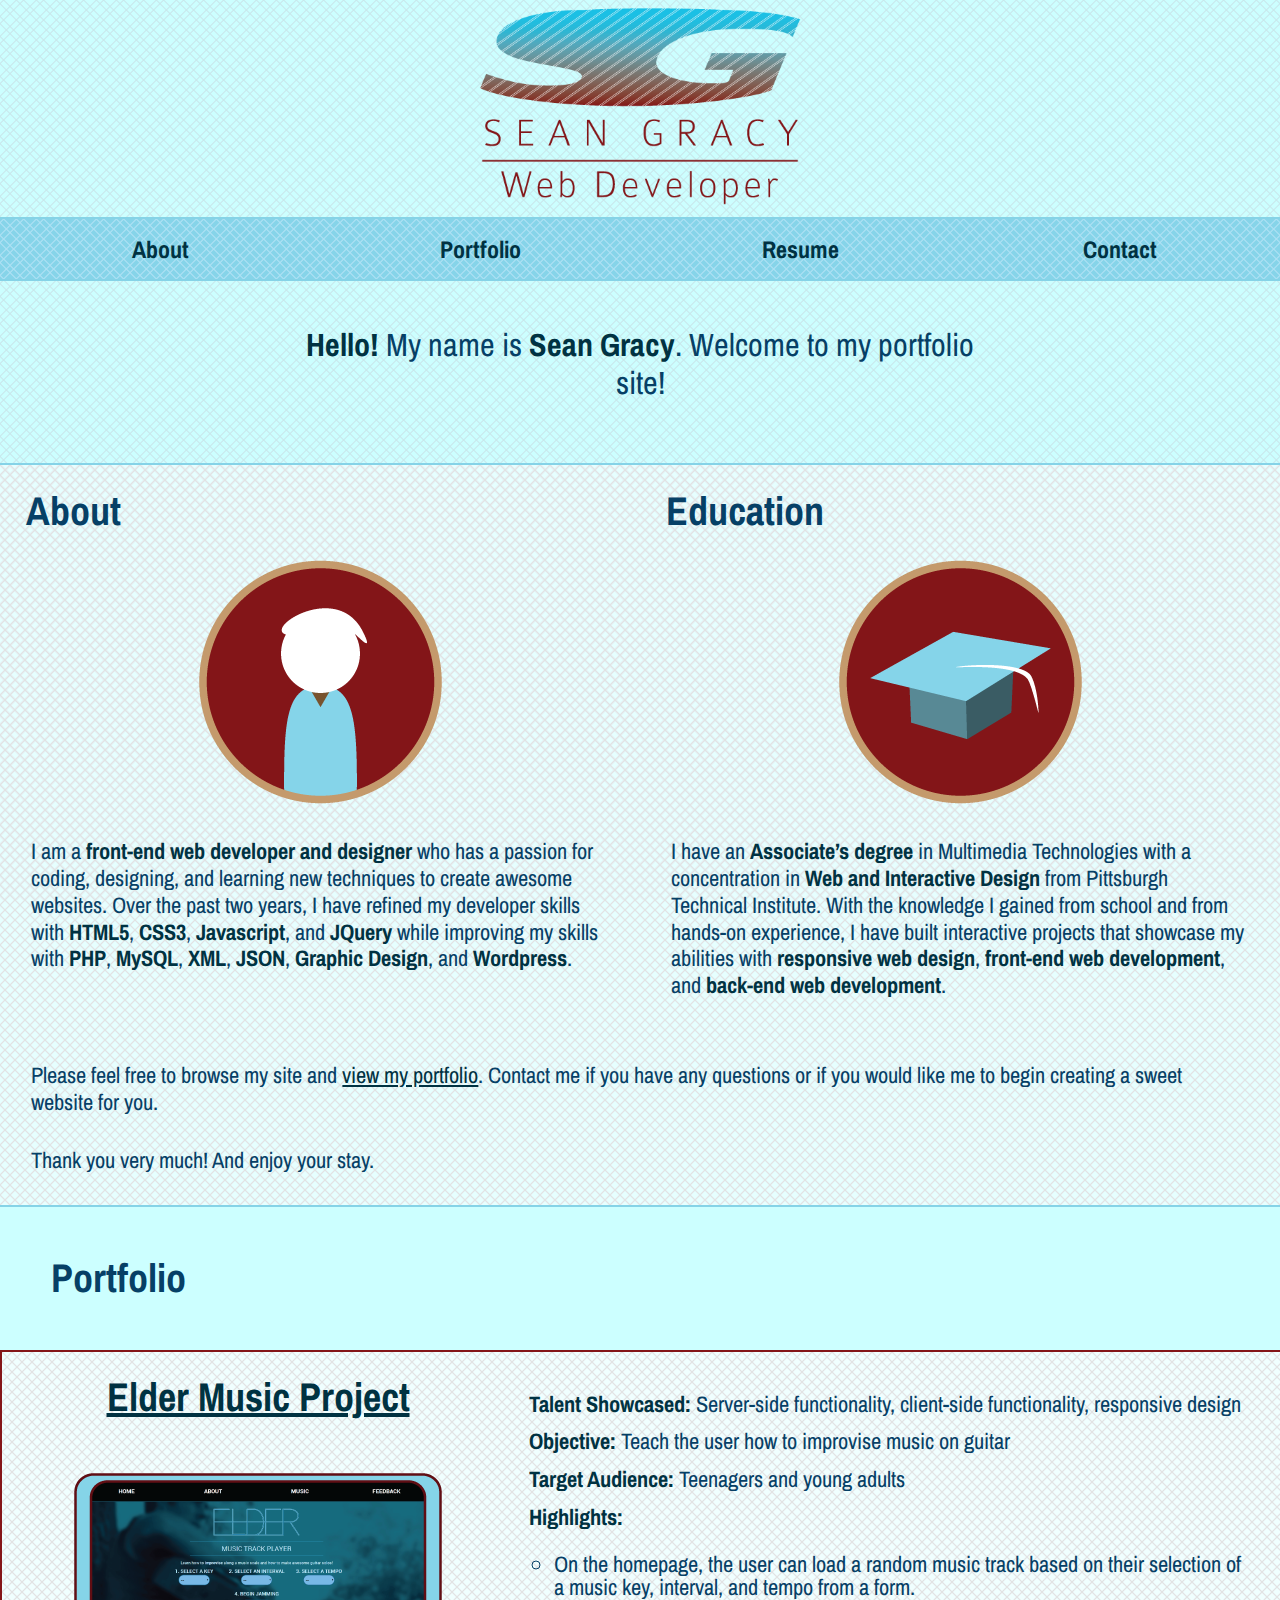
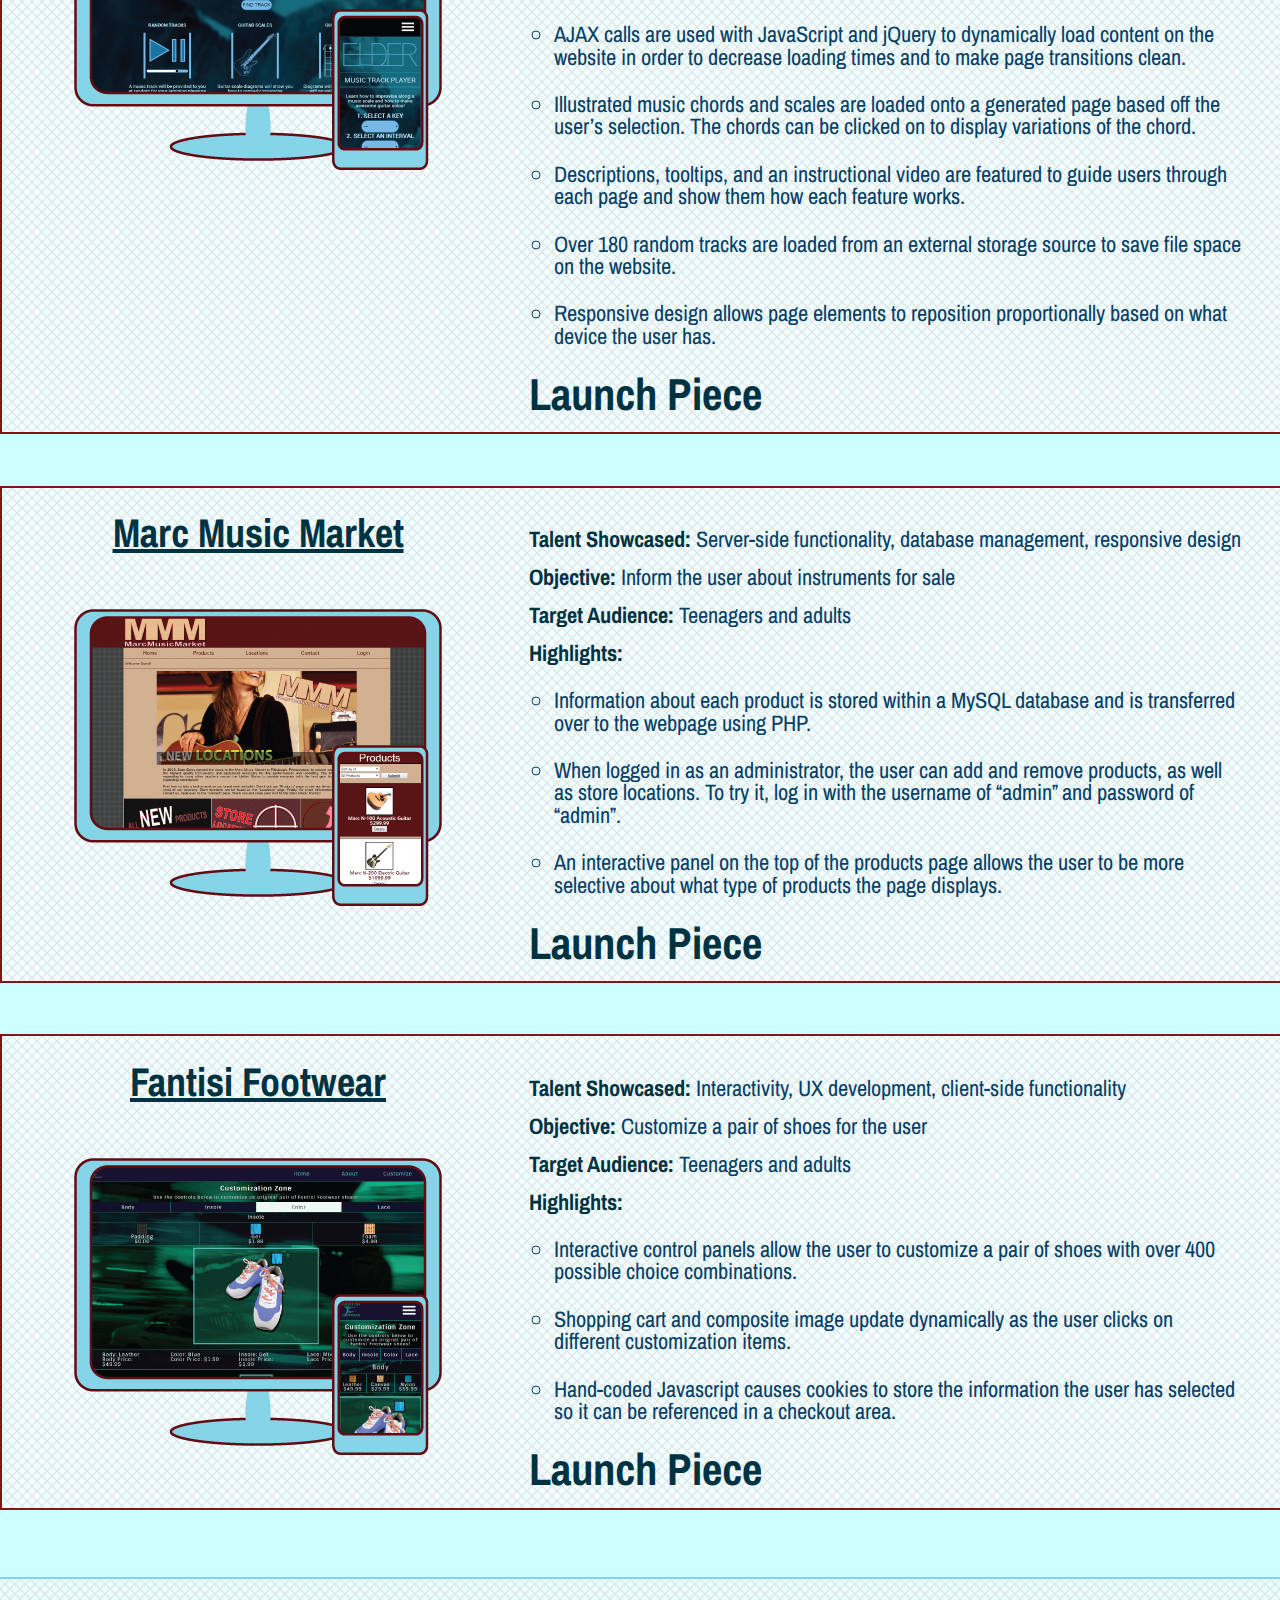
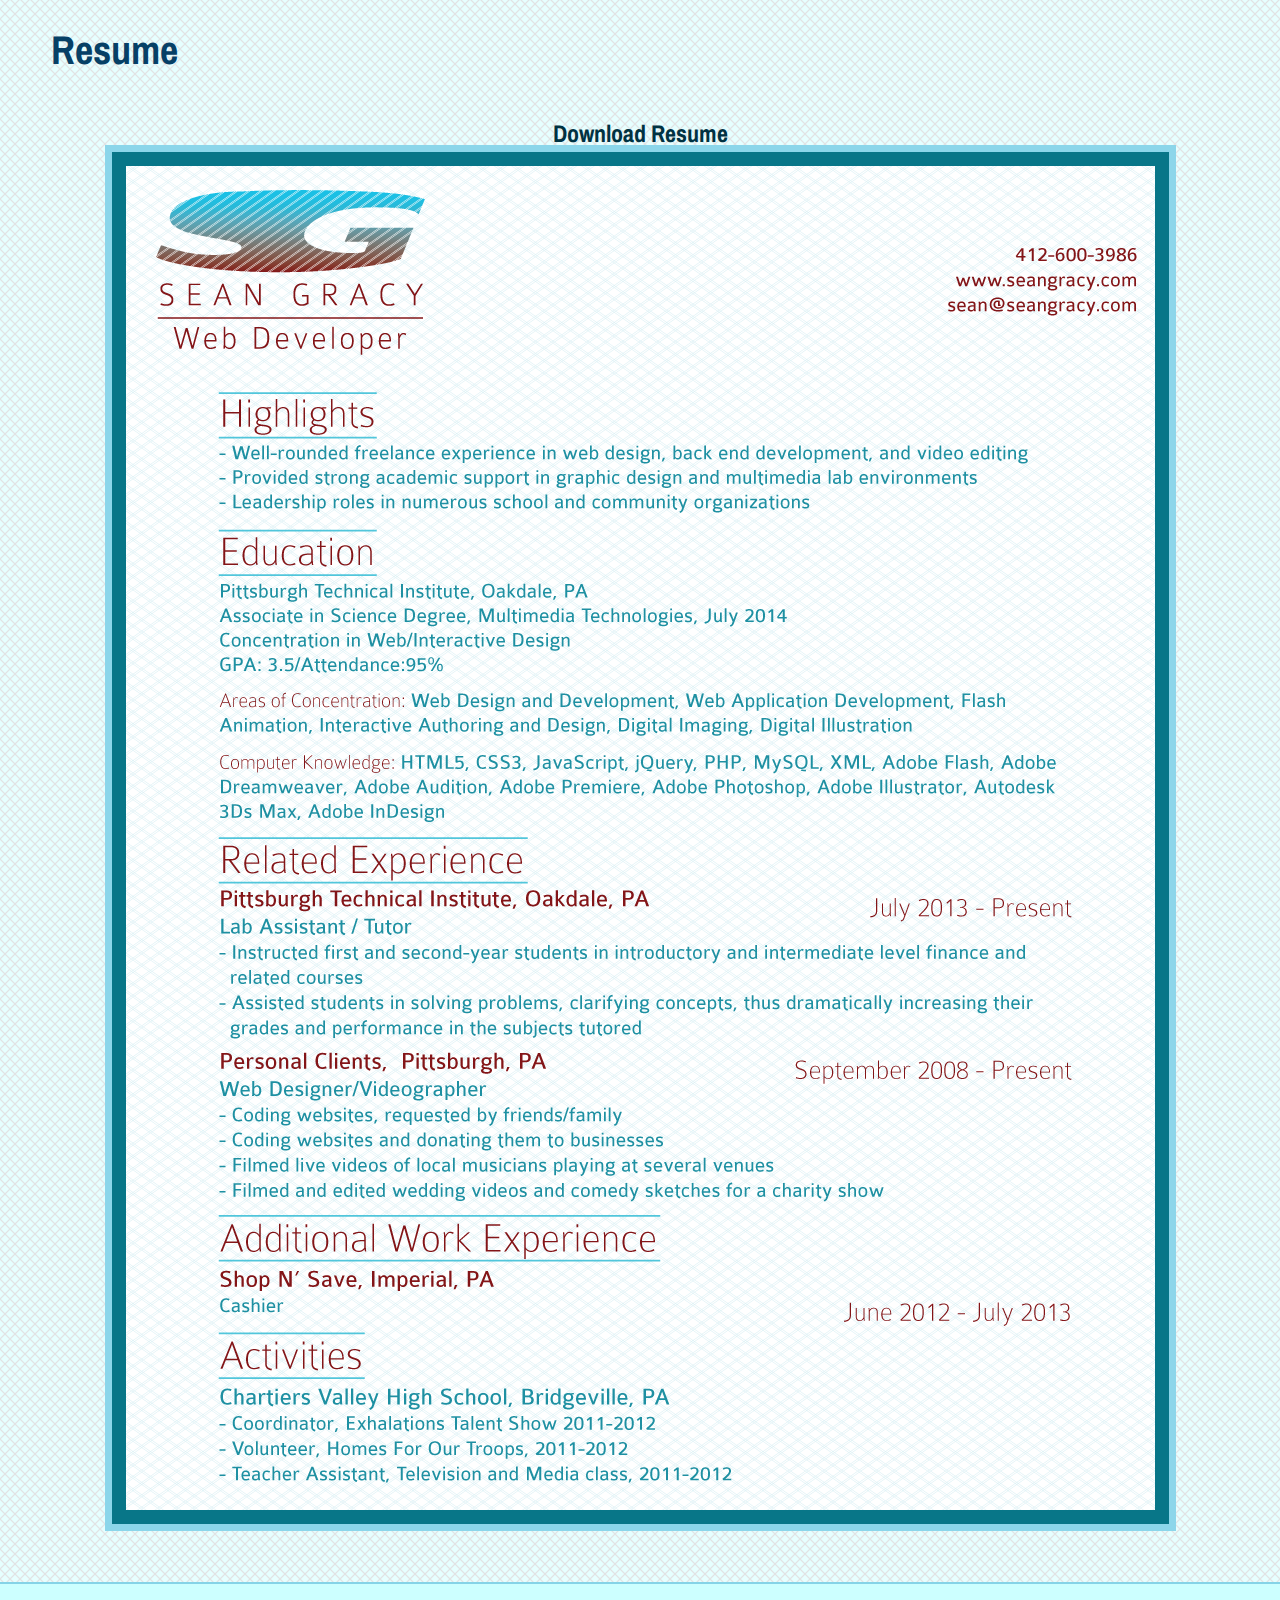
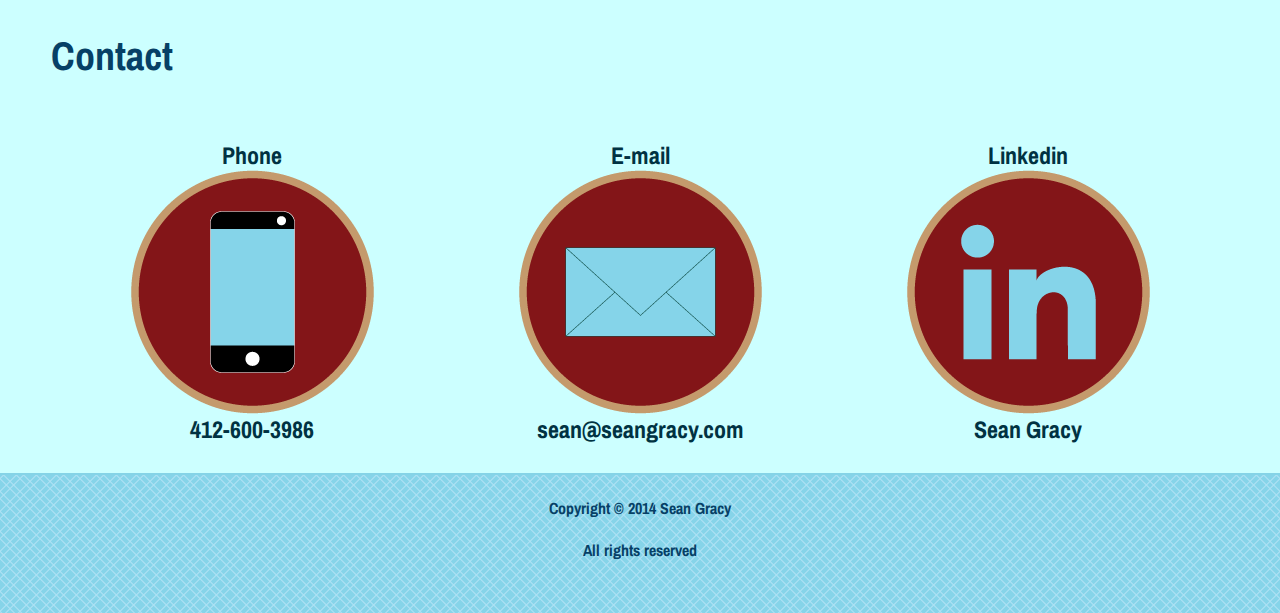
==== index.html @ 55ee8752 "added content to "sean-portfolio"" ====
<!DOCTYPE HTML>
<html>
<head>
	<meta charset="utf-8">
    <meta name="author" content="Sean Gracy">
    <meta name="description" content="My name is Sean Gracy, and I am a front-end web developer and designer! Come take a look at my portfolio!">
    <meta name="keywords" content="web developer, web design, graphic design, sean gracy, wordpress, html5, css3, javascript, jquery, php, mysql, photoshop, illustrator">
	<title>Sean Gracy | Web Developer</title>
    <link rel="icon" href="img/logo_icon.png">
    <link rel="stylesheet" href="css/reset.css" />
	<link rel="stylesheet" href="css/style.css" />
    <link href='http://fonts.googleapis.com/css?family=Archivo+Narrow:700,400' rel='stylesheet' type='text/css'>
    <script src="js/jquery-1.10.2.min.js"></script>
    <script src="js/script.js"></script>
    <script src="http://html5shiv.googlecode.com/svn/trunk/html5.js"></script>
    <meta name="viewport" content="initial-scale=1.0,width=device-width,maximum-scale=1,minimum-scale=1,user-scalable=no" />
    <meta name="apple-mobile-web-app-capable" content="yes" />
</head>
<body>
	<header class="fixedheader">
    	<section class="contain">
        	<img class="logothumb" src="img/logo.png">
            <div class="nav1">
            	<a href="#welcome" class="navbtn">Welcome</a>
                <a href="#portfolio" class="navbtn">Portfolio</a>
                <a href="#resume" class="navbtn">Resume</a>
                <a href="#contact" class="navbtn">Contact</a>
            </div>
        </section>
    </header>
    <main>
    	<a id="welcome"></a>
    	<div class="box1">
        	<img class="logomain" src="img/logo.png">
			<nav>
            	<section class="contain">
                    <a href="#about" class="navbtn2">About</a>
                    <a href="#portfolio" class="navbtn2">Portfolio</a>
                    <a href="#resume" class="navbtn2">Resume</a>
                    <a href="#contact" class="navbtn2">Contact</a>
            	</section>
			</nav>
            <section class="contain">
                <p class="welcome"><strong>Hello!</strong> My name is <strong>Sean Gracy</strong>. Welcome to my portfolio site!</p>
			</section>
        </div>
        <div class="box2">
        <a id="about"></a>
        	<section class="contain">
                <div class="infobox">
                	<h1>About</h1>
                    <img src="img/intro_icon_me.png">
                    <p>I am a <strong>front-end web developer and designer</strong> who has a passion for coding, designing, and learning new techniques to create awesome websites. Over the past two years, I have refined my developer skills with <strong>HTML5</strong>, <strong>CSS3</strong>, <strong>Javascript</strong>, and <strong>JQuery</strong> while improving my skills with <strong>PHP</strong>, <strong>MySQL</strong>, <strong>XML</strong>, <strong>JSON</strong>, <strong>Graphic Design</strong>, and <strong>Wordpress</strong>.</p>
                </div>
                <div class="infobox">
                	<h1>Education</h1>
                    <img src="img/intro_icon_hat.png">
                    <p>I have an <strong>Associate’s degree</strong> in Multimedia Technologies with a concentration in <strong>Web and Interactive Design</strong> from Pittsburgh Technical Institute. With the knowledge I gained from school and from hands-on experience, I have built interactive projects that showcase my abilities with <strong>responsive web design</strong>, <strong>front-end web development</strong>, and <strong>back-end web development</strong>.</p>
                </div>
                <div class="thanksbox">
                	<p>Please feel free to browse my site and <a href="#portfolio">view my portfolio</a>. Contact me if you have any questions or if you would like me to begin creating a sweet website for you.</p>
                	<p>Thank you very much! And enjoy your stay.</p>
                </div>
			</section>
        </div>
    	<div class="box1">
        <a id="portfolio"></a>
        	<section class="contain">
            	<h1>Portfolio</h1>
                <div class="portpiece">
                    <div class="portpiecebuttons">
                        <a href="elder/index.html" target="_blank">Elder Music Project</a>
                        <a href="elder/index.html" target="_blank"><img src="img/port_display_elder.png"></a>
                    </div>
                    <div class="portpieceinfo">
                        <h3><strong>Talent Showcased:</strong> Server-side functionality, client-side functionality, responsive design</h3>
                        <h3><strong>Objective:</strong> Teach the user how to improvise music on guitar</h3>
                        <h3><strong>Target Audience:</strong> Teenagers and young adults</h3>
                        <h3><strong>Highlights:</strong></h3>
                        <ul>
                            <li>On the homepage, the user can load a random music track based on their selection of a music key, interval, and tempo from a form.</li>
                            <li>AJAX calls are used with JavaScript and jQuery to dynamically load content on the website in order to decrease loading times and to make page transitions clean.</li>
                            <li>Illustrated music chords and scales are loaded onto a generated page based off the user’s selection. The chords can be clicked on to display variations of the chord.</li>
                            <li>Descriptions, tooltips, and an instructional video are featured to guide users through each page and show them how each feature works.</li>
                            <li>Over 180 random tracks are loaded from an external storage source to save file space on the website.</li>
                            <li>Responsive design allows page elements to reposition proportionally based on what device the user has.</li>
                        </ul>
                        <h3><strong><a href="elder/index.html" target="_blank">Launch Piece</a></strong></h3>
                    </div>
                </div>
				<div class="portpiece">
                    <div class="portpiecebuttons">
                        <a href="marc/index.php" target="_blank">Marc Music Market</a>
                        <a href="marc/index.php" target="_blank"><img src="img/port_display_marc.png"></a>
                    </div>
                    <div class="portpieceinfo">
                        <h3><strong>Talent Showcased:</strong> Server-side functionality, database management, responsive design</h3>
                        <h3><strong>Objective:</strong> Inform the user about instruments for sale</h3>
                        <h3><strong>Target Audience:</strong> Teenagers and adults</h3>
                        <h3><strong>Highlights:</strong></h3>
                        <ul>
                            <li>Information about each product is stored within a MySQL database and is transferred over to the webpage using PHP.</li>
                            <li>When logged in as an administrator, the user can add and remove products, as well as store locations. To try it, log in with the username of “admin” and password of “admin”.</li>
                            <li>An interactive panel on the top of the products page allows the user to be more selective about what type of products the page displays.</li>
                        </ul>
                        <h3><strong><a href="marc/index.php" target="_blank">Launch Piece</a></strong></h3>
                    </div>
                </div>
                <div class="portpiece">
                    <div class="portpiecebuttons">
                        <a href="fantisi/index.html" target="_blank">Fantisi Footwear</a>
                        <a href="fantisi/index.html" target="_blank"><img src="img/port_display_fantisi.png"></a>
                    </div>
                    <div class="portpieceinfo">
                        <h3><strong>Talent Showcased:</strong> Interactivity, UX development, client-side functionality</h3>
                        <h3><strong>Objective:</strong> Customize a pair of shoes for the user</h3>
                        <h3><strong>Target Audience:</strong> Teenagers and adults</h3>
                        <h3><strong>Highlights:</strong></h3>
                        <ul>
                            <li>Interactive control panels allow the user to customize a pair of shoes with over 400 possible choice combinations.</li>
                            <li>Shopping cart and composite image update dynamically as the user clicks on different customization items.</li>
                            <li>Hand-coded Javascript causes cookies to store the information the user has selected so it can be referenced in a checkout area.</li>
                        </ul>
                        <h3><strong><a href="fantisi/index.html" target="_blank">Launch Piece</a></strong></h3>
                    </div>
                </div>
			</section>
        </div>
        <div class="box2">
        <a id="resume"></a>
        	<section class="contain">
                <h1>Resume</h1>
				<div class="pdfcontainer">
                	<a href="pdf/resume.pdf">Download Resume</a>
                    <img class="embed" src="pdf/resume.png">
                </div>
			</section>
        </div>
        <div class="box1">
        <a id="contact"></a>
        	<section class="contain">
                <h1>Contact</h1>
				<div class="contactinfo">
                	<a href="tel:4126003986">
                        <div id="phone-btn" class="contactbtn">
                            <h2><strong>Phone</strong></h2>
                            <img src="img/contact_icon_phone.png">
                            <h2><strong>412-600-3986</strong></h2>
                        </div>
					</a>
                    <a href="mailto:sean@seangracy.com">
                        <div id="phone-btn" class="contactbtn">
                            <h2><strong>E-mail</strong></h2>
                            <img src="img/contact_icon_email.png">
                            <h2><strong>sean@seangracy.com</strong></h2>
                        </div>
                    </a>
                    <a href="https://www.linkedin.com/pub/sean-gracy/89/84/6b0">
                        <div id="phone-btn" class="contactbtn">
                            <h2><strong>Linkedin</strong></h2>
                            <img src="img/contact_icon_linkedin.png">
                            <h2><strong>Sean Gracy</strong></h2>
                        </div>
                    </a>
                </div>
			</section>
        </div>
    </main>
    <footer>
    	<h6>Copyright &copy; 2014 Sean Gracy</h6>
        <h6>All rights reserved</h6>
    </footer>
</body>
</html>
---- css/style.css ----
/*
	*** Color Scheme ***
	
	light-blue = #85d4e9
	red = #831518
	tan = #c49a6c
	
	*** Fonts ***
	font-family: 'Archivo Narrow', sans-serif;
	font-family: 'Metrophobic', sans-serif;
*/
a{
	text-decoration:none;
}
html{
	-webkit-animation: pulse 10s infinite alternate;
	background-color:rgba(204,255,255,1);
	background-image:url(../img/html_background.png);
	background-attachment:fixed;
	font-family: 'Archivo Narrow', sans-serif;
	color:rgb(6, 64, 102);
}
::selection{
	background-color:#6FF;
}
body{
	width:100%;
	margin:0 auto;
}
.fixedheader{
	background-image:url(../img/header_background.png);
	width:100%;
	height:75px;
	position:fixed;
	border-bottom:2px solid #831518;
	font-family: 'Archivo Narrow', sans-serif;
	font-weight:bold;
	z-index:999;
	display:none;
}
.contain{
	max-width:1280px;
	width:100%;
	margin:0 auto;
}
.logothumb{
	display:none;
}
.nav1{
	width:100%;
	margin:0 auto;
}
a:visited{
	color:rgb(0, 50, 66);;
}
.navbtn{
	color:rgb(0, 50, 66);;
	text-align:center;
	float:left;
	width:25%;
	line-height:75px;
	font-size:1em;
	transition:color .2s ease-out, font-size .2s ease-out;
	-webkit-transition:color .2s ease-out, font-size .2s ease-out;
	-moz-transition:color .2s ease-out, font-size .2s ease-out;
	-o-transition:color .2s ease-out, font-size .2s ease-out;
	text-decoration:none;
}
.navbtn:hover{
	cursor:pointer;
	color:#831518;
	font-size:1.4em;
}
main{
	
}
.logomain{
	display:block;
	max-width:250px;
	width:100%;
	margin:0 auto;
}
nav{
	width:100%;
	background-image:url(../img/header_background.png);
	height:60px;
	border-top:2px solid #85d3e7;
	border-bottom:2px solid #85d3e7;
}
nav .navbtn2{
	color:rgb(0, 50, 66);;
	text-align:center;
	float:left;
	width:25%;
	line-height:60px;
	font-size:1em;
	transition:color .2s ease-out, font-size .2s ease-out;
	-webkit-transition:color .2s ease-out, font-size .2s ease-out;
	-moz-transition:color .2s ease-out, font-size .2s ease-out;
	-o-transition:color .2s ease-out, font-size .2s ease-out;
	text-decoration:none;
	font-weight:bold;
}
nav .navbtn2:hover{
	cursor:pointer;
	color:#831518;
	font-size:1.2em;
}
h1{
	font-size:2.5em;
	font-weight:bold;
	text-align:center;
	margin:4% 0;
}
.infobox p, .thanksbox p{
	font-size:1em;
	margin:1.4em;
	line-height:1.2em;
}
.welcome{
	font-size:2em;
	text-align:center;
	display:block;
	margin:1.4em auto;
	line-height:1.2em;
	max-width: 721px;
	width:100%;
}
strong{
	color:rgb(0, 50, 66);
	font-weight:bold;
}
.box1{
	overflow:hidden;
	display:block;
	clear:both;
	padding-bottom:1em;
}
.box2{
	background-color:rgba(255,255,255,.5);
	background-image:url(../img/box_background.png);
	border-top:2px solid #85d3e7;
	border-bottom:2px solid #85d3e7;
	overflow:hidden;
	display:block;
	clear:both;
}
.infobox{
	width:100%;
	margin:0 auto;
	text-align:justify;
	display:block;
}
.infobox img{
	max-width:150px;
	width:100%;
	margin:0 auto;
	display:block;
}
.thanksbox{
	width:100%;
	overflow:hidden;
	clear:both;
}
.thanksbox a{
	color:rgb(0, 50, 66);;
	transition:color .5s ease-out;
	-webkit-transition:color .5s ease-out;
	-moz-transition:color .5s ease-out;
	-o-transition:color .5s ease-out;
	text-decoration:underline;
}
.thanksbox a:hover{
	color:#831518;
}
.portpiece{
	margin:4% 0;
	background-color:rgba(255,255,255,.7);
	background-image:url(../img/box_background.png);
	border:2px solid #831518;
	padding-top:2%;
}
.portpiece .portpiecebuttons a{
	color:rgb(0, 50, 66);;
	text-decoration:underline;
	font-size:2em;
	font-weight:bold;
	text-align:center;
	width:100%;
	display:block;
	transition:color .5s ease-out;
	-webkit-transition:color .5s ease-out;
	-moz-transition:color .5s ease-out;
	-o-transition:color .5s ease-out;
}
.portpiece .portpiecebuttons a:hover{
	color:#831518;
}
.portpiece img{
	max-width:250px;
	width:100%;
	margin:0 auto;
	display:block;
}
.portpiece h3{
	font-size:1em;
	margin:2%;
}
.portpiece ul{
	font-size:1em;
	list-style:circle;
	margin:2%;
}
.portpiece ul li{
	margin:25px;
}
.portpiece h3 a{
	color:rgb(0, 50, 66);;
	font-size:2em;
	transition:color .5s ease-out;
	-webkit-transition:color .5s ease-out;
	-moz-transition:color .5s ease-out;
	-o-transition:color .5s ease-out;
}
.portpiece h3 a:hover{
	color:#831518;
}
.pdfcontainer{
	padding-bottom:4%;
}
.pdfcontainer .embed{
	display:none;
	z-index:1;
}
.pdfcontainer a{
	font-size:1.5em;
	font-weight:bold;
	color:rgb(0, 50, 66);;
	text-align:center;
	transition:color .5s ease-out;
	-webkit-transition:color .5s ease-out;
	-moz-transition:color .5s ease-out;
	-o-transition:color .5s ease-out;
	width:217px;
	margin:0 auto;
	display:block;
}
.pdfcontainer a:hover{
	color:#831518;
}
.contactinfo{
	max-width:818px;
	width:100%;
	margin:0 auto;
}
.contactinfo .contactbtn{
	margin:1em 0;
}
.contactinfo .contactbtn img{
	display:block;
	margin:0 auto;
	max-width:150px;
	width:100%;
}
.contactinfo .contactbtn h2{
	text-align:center;
	color:rgb(0, 50, 66);
	font-size:1.5em;
}

footer{
	border-top:2px solid #85d3e7;
	height:100px;
	background-image:url(../img/header_background.png);
	padding-bottom:3%;
}
footer h6{
	font-size:1em;
	font-weight:bold;
	text-align:center;
	margin:2% 0;
}

@-webkit-keyframes pulse {
      0%{background-color:rgba(186, 255, 255, .3);}
	  25%{background-color:white;}
	  50%{background-color:rgba(133, 211, 231, .5);}
	  75%{background-color:white;}
     100%{background-color:rgba(186, 255, 255, .3);}
}

@media screen and (min-width:480px){
.navbtn{
	font-size:1.5em;
}
.navbtn:hover{
	font-size:2em;
}
.portpiece .portpiecebuttons a{
	font-size:2.5em;
}
}
@media screen and (min-width:768px){
.fixedheader{
	height:100px;
}
.logothumb{
	display:block;
	height:100px;
	float:left;
	margin-left:2%;
}
.nav1{
	max-width:500px;
	margin:0;
	float:right;
}
.navbtn{
	line-height:100px;
}
nav .navbtn2{
	font-size:1.5em;
}
nav .navbtn2:hover{
	cursor:pointer;
	color:#831518;
	font-size:2em;
}
main{
	
}
h1{
	text-align:left;
	margin:4%;
}
.infobox{
	width:50%;
	float:left;
	text-align:left;
}
.infobox p, .thanksbox p{
	font-size:1.4em;
}
.portpiece{
	width:100%;
	display:block;
	clear:both;
	overflow:hidden;
}
.portpiece .portpiecebuttons{
	float:left;
	width:40%;
}
.portpiece .portpieceinfo{
	float:left;
	width:60%;
}
.portpiece ul{
	font-size:1.4em;
}
.portpiece h3{
	font-size:1.4em;
}
.contactinfo h2{
	font-size:2em;
}
.pdfcontainer .embed{
	max-width:1071px;
	width:100%;
	margin:0 auto;
	display:block;
}
}
@media screen and (min-width:768px){
.portpiece img{
	max-width:400px;
}
}
@media screen and (min-width:600px){
.contactinfo{
	max-width:1164px;
	width:100%;
	margin:0 auto;
}
.contactinfo .contactbtn{
	float:left;
	width:33.333333333%;
}
.contactinfo .contactbtn img{
	display:block;
	margin:0 auto;
	max-width:250px;
	width:100%;
}
.contactinfo .contactbtn h2{
	text-align:center;
	color:rgb(0, 50, 66);;
	text-decoration:none;
	font-size:1.5em;
}
}
@media screen and (min-width:960px){
.logomain{
	max-width:350px;
}
.portpiece{
	
}
.infobox img{
	max-width:250px;
}
}
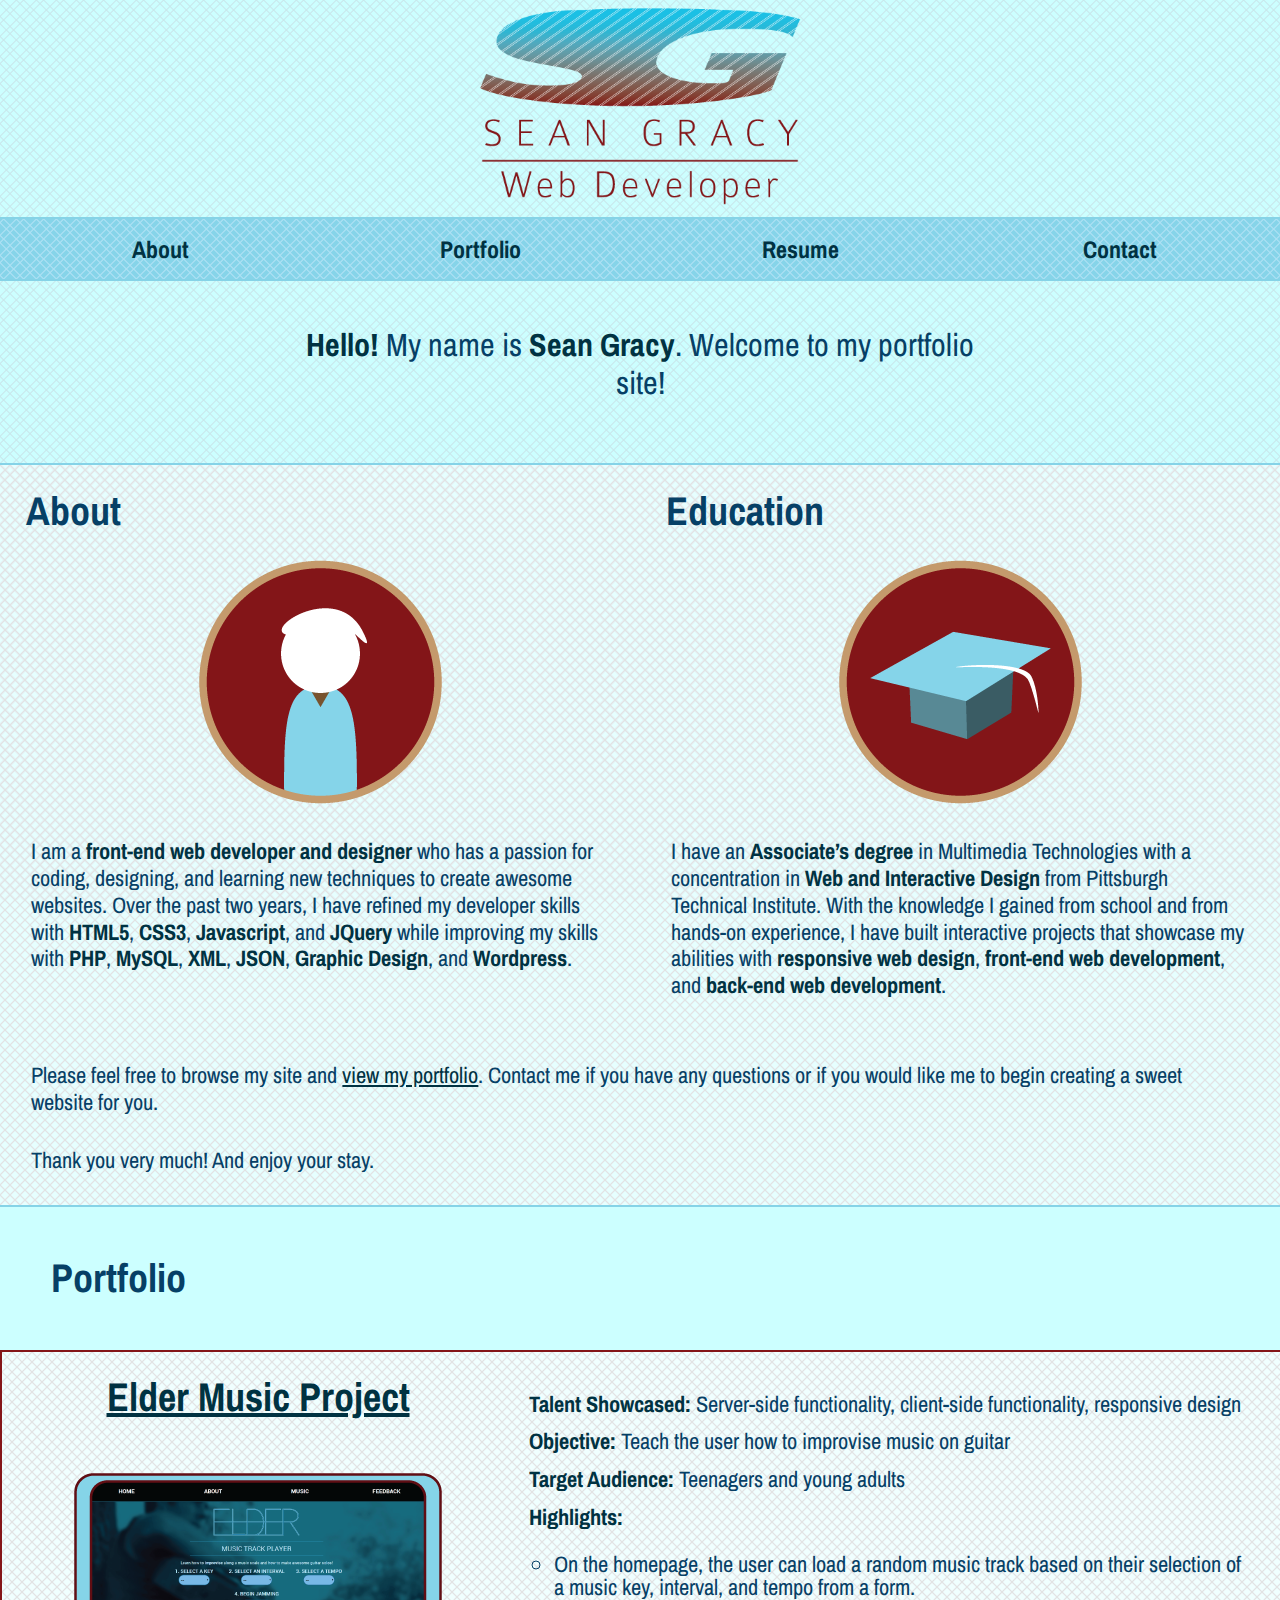
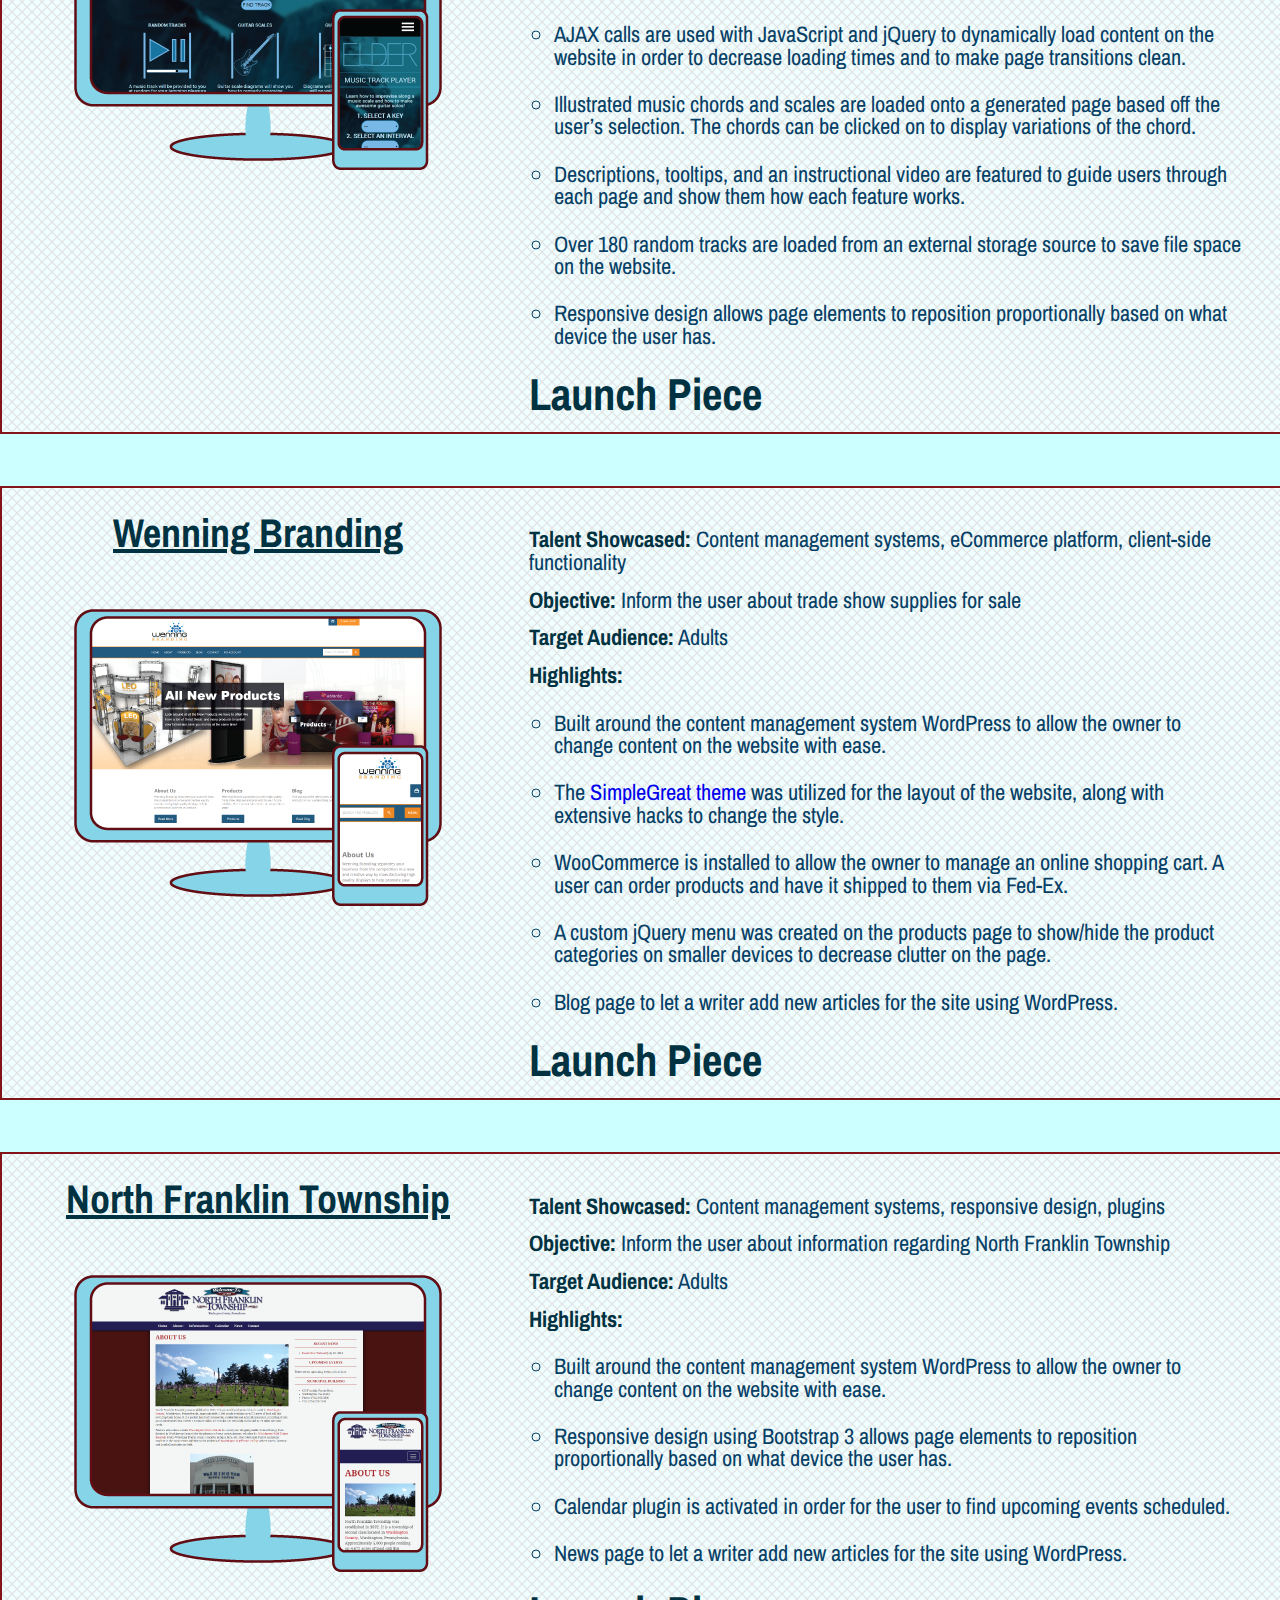
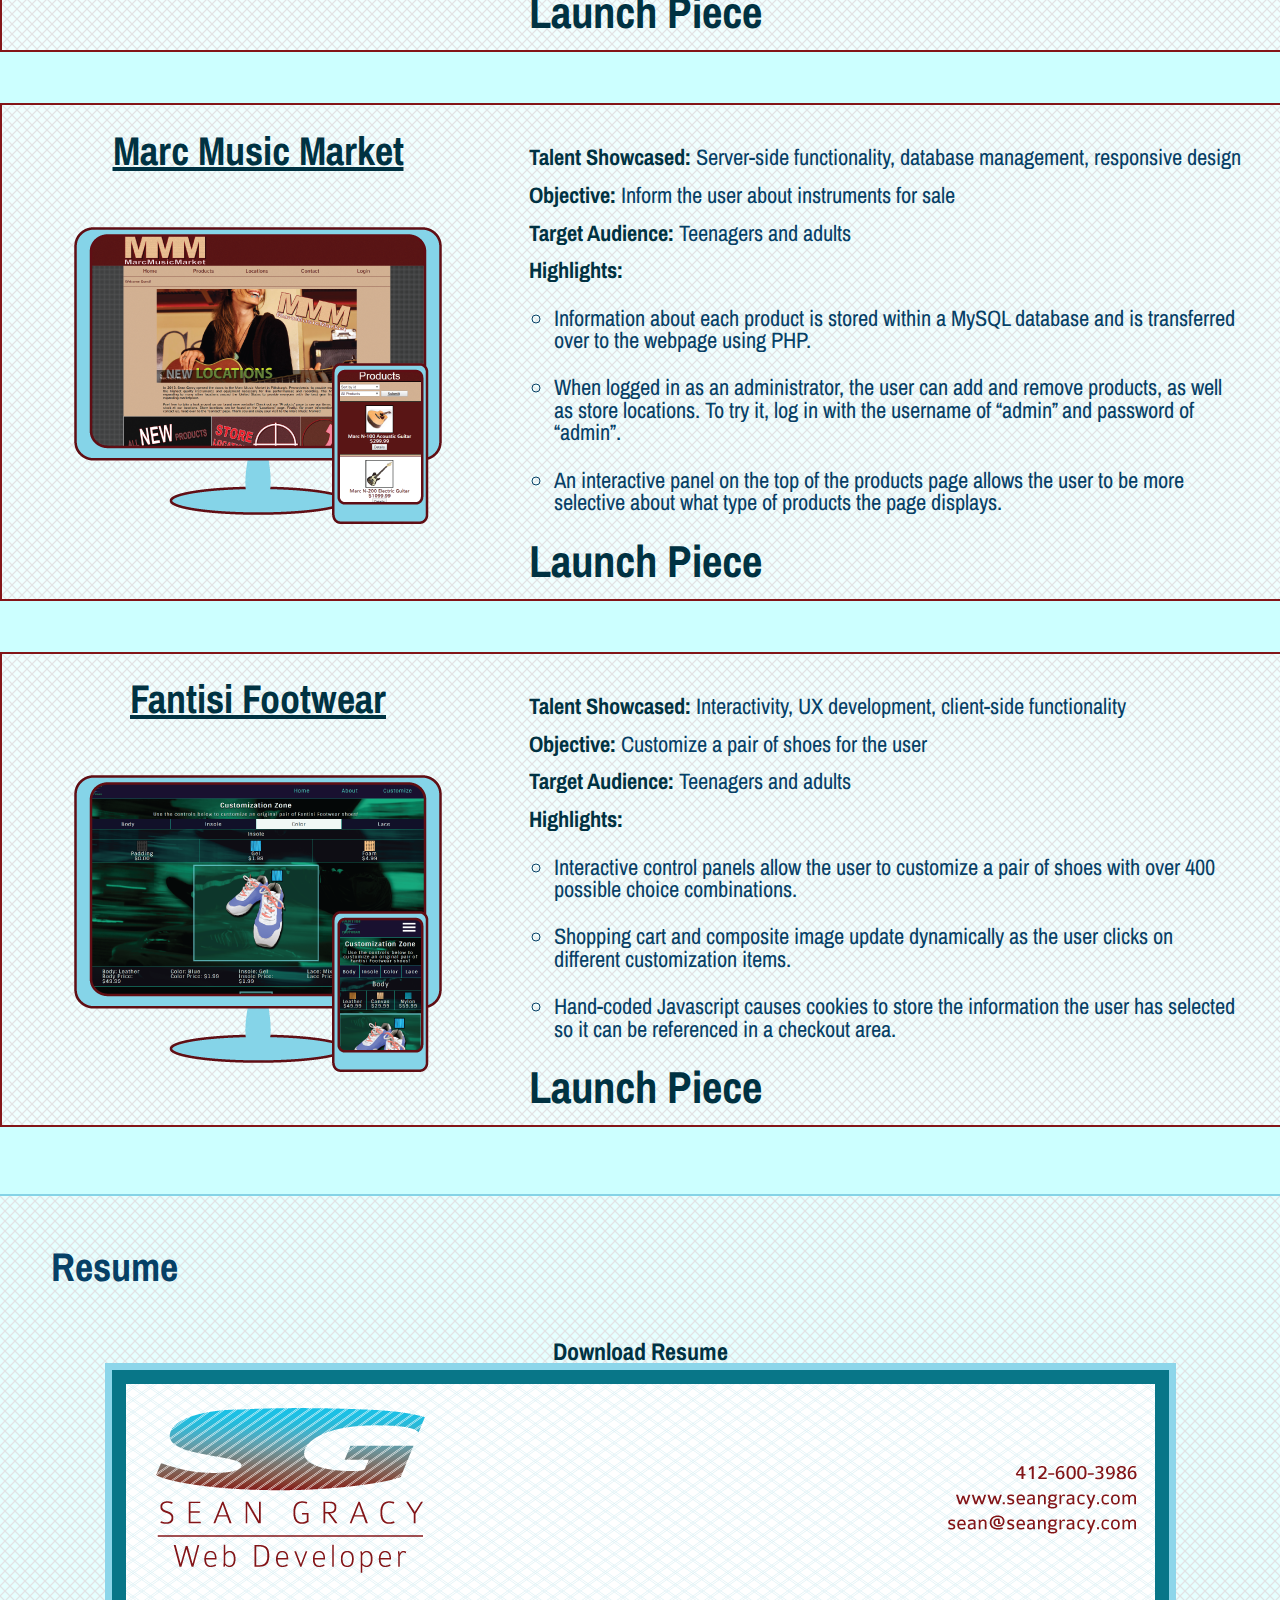
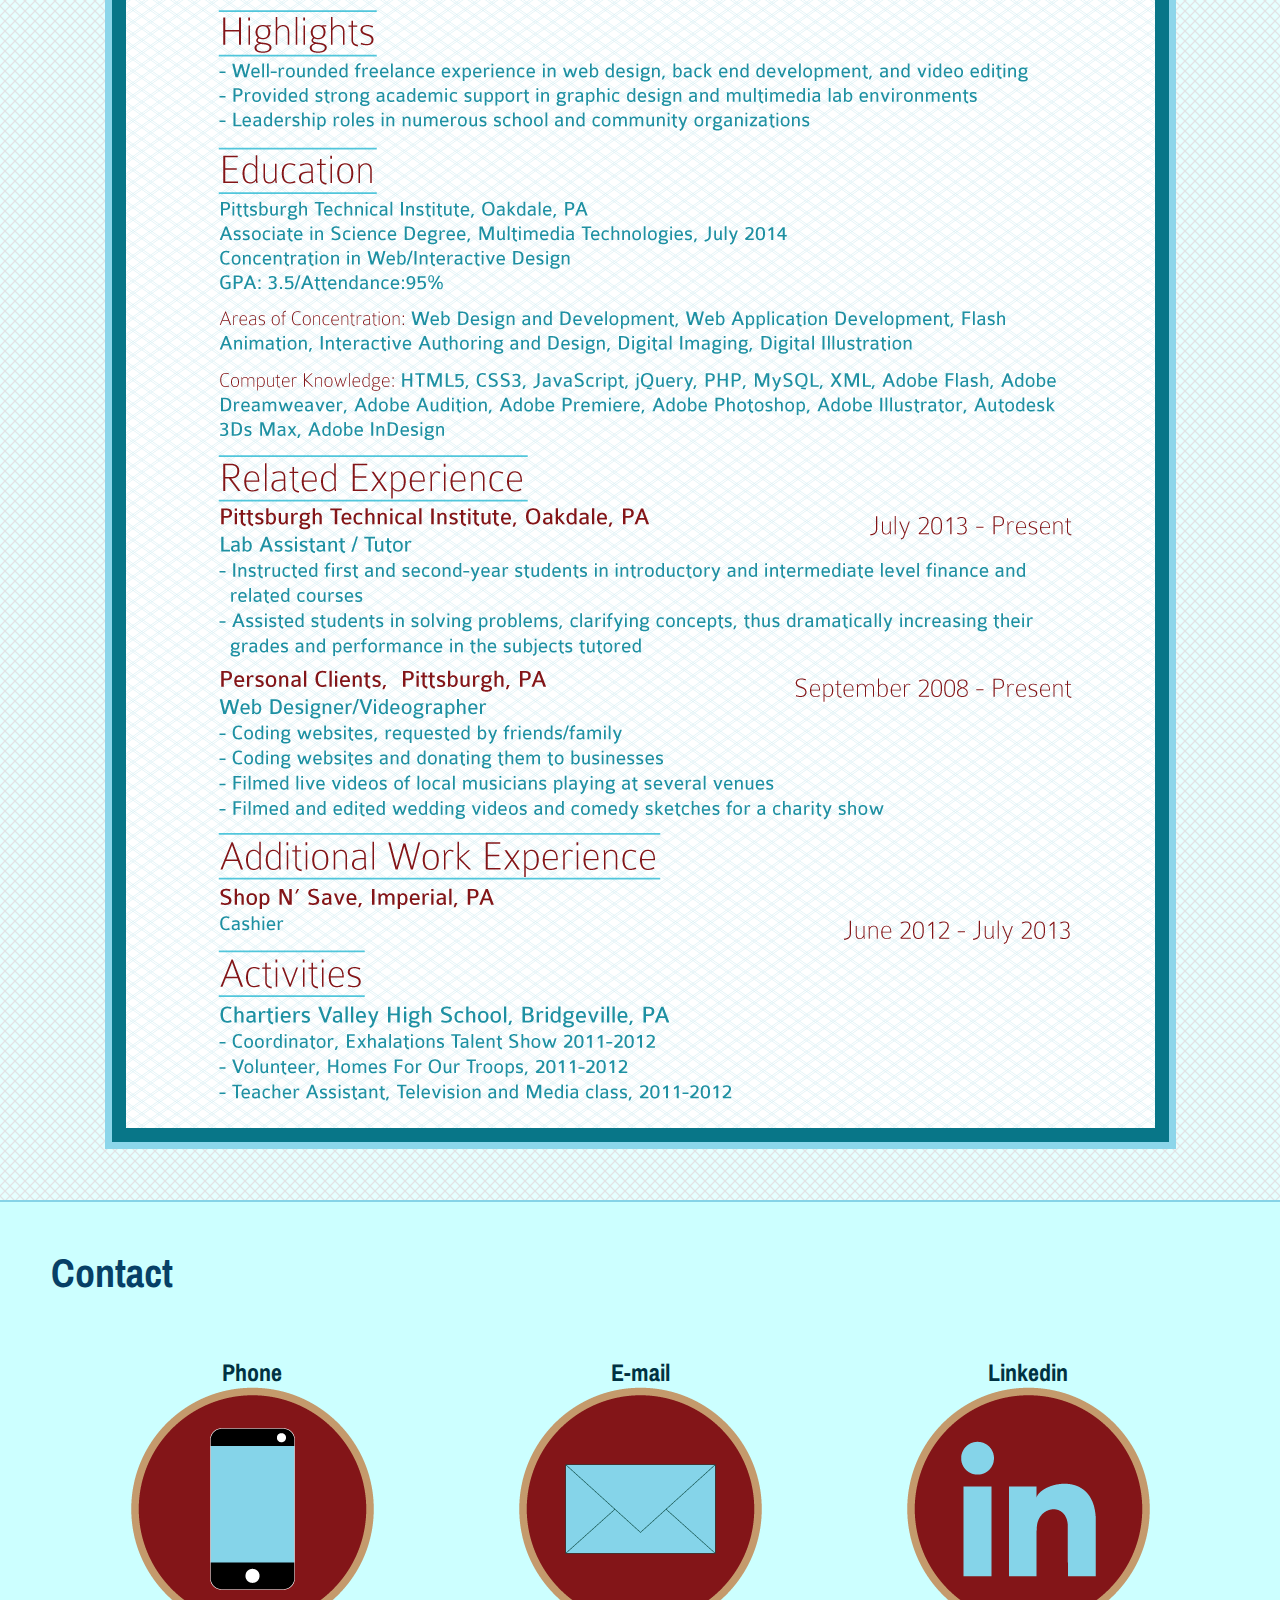
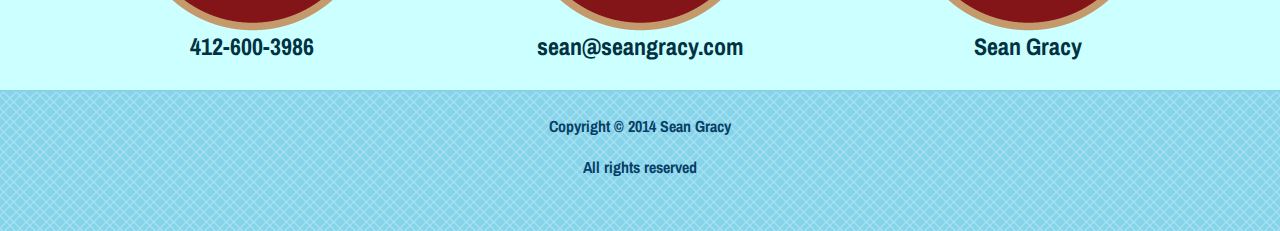
==== commit 0fb3ce3d: "added new portfolio items, fixed a tag styles" ====
--- a/index.html
+++ b/index.html
@@ -88,6 +88,45 @@
                         <h3><strong><a href="elder/index.html" target="_blank">Launch Piece</a></strong></h3>
                     </div>
                 </div>
+                <div class="portpiece">
+                    <div class="portpiecebuttons">
+                        <a href="http://www.wenningbranding.com" target="_blank">Wenning Branding</a>
+                        <a href="http://www.wenningbranding.com" target="_blank"><img src="img/port_display_wenning.png"></a>
+                    </div>
+                    <div class="portpieceinfo">
+                        <h3><strong>Talent Showcased:</strong> Content management systems, eCommerce platform, client-side functionality</h3>
+                        <h3><strong>Objective:</strong> Inform the user about trade show supplies for sale</h3>
+                        <h3><strong>Target Audience:</strong> Adults</h3>
+                        <h3><strong>Highlights:</strong></h3>
+                        <ul>
+                            <li>Built around the content management system WordPress to allow the owner to change content on the website with ease.</li>
+                            <li>The <a href="http://themeforest.net/item/simplegreat-premium-responsive-opencart-theme/4792599">SimpleGreat theme</a> was utilized for the layout of the website, along with extensive hacks to change the style.</li>
+                            <li>WooCommerce is installed to allow the owner to manage an online shopping cart. A user can order products and have it shipped to them via Fed-Ex.</li>
+                            <li>A custom jQuery menu was created on the products page to show/hide the product categories on smaller devices to decrease clutter on the page.</li>
+                            <li>Blog page to let a writer add new articles for the site using WordPress.</li>
+                        </ul>
+                        <h3><strong><a href="http://www.wenningbranding.com" target="_blank">Launch Piece</a></strong></h3>
+                    </div>
+                </div>
+                <div class="portpiece">
+                    <div class="portpiecebuttons">
+                        <a href="http://www.northfranklintwp.com" target="_blank">North Franklin Township</a>
+                        <a href="http://www.northfranklintwp.com" target="_blank"><img src="img/port_display_northfranklin.png"></a>
+                    </div>
+                    <div class="portpieceinfo">
+                        <h3><strong>Talent Showcased:</strong> Content management systems, responsive design, plugins</h3>
+                        <h3><strong>Objective:</strong> Inform the user about information regarding North Franklin Township</h3>
+                        <h3><strong>Target Audience:</strong> Adults</h3>
+                        <h3><strong>Highlights:</strong></h3>
+                        <ul>
+                            <li>Built around the content management system WordPress to allow the owner to change content on the website with ease.</li>
+                            <li>Responsive design using Bootstrap 3 allows page elements to reposition proportionally based on what device the user has.</li>
+                            <li>Calendar plugin is activated in order for the user to find upcoming events scheduled.</li>
+                            <li>News page to let a writer add new articles for the site using WordPress.</li>
+                        </ul>
+                        <h3><strong><a href="http://www.northfranklintwp.com" target="_blank">Launch Piece</a></strong></h3>
+                    </div>
+                </div>
 				<div class="portpiece">
                     <div class="portpiecebuttons">
                         <a href="marc/index.php" target="_blank">Marc Music Market</a>
--- a/css/style.css
+++ b/css/style.css
@@ -11,6 +11,14 @@
 */
 a{
 	text-decoration:none;
+	transition:color .2s ease-out;
+	-webkit-transition:color .2s ease-out;
+	-moz-transition:color .2s ease-out;
+	-o-transition:color .2s ease-out;
+	cursor:pointer;
+}
+a:hover{
+	color:#831518 !important;
 }
 html{
 	-webkit-animation: pulse 10s infinite alternate;
@@ -51,10 +59,10 @@
 	margin:0 auto;
 }
 a:visited{
-	color:rgb(0, 50, 66);;
+	color:rgb(0, 50, 66);
 }
 .navbtn{
-	color:rgb(0, 50, 66);;
+	color:rgb(0, 50, 66);
 	text-align:center;
 	float:left;
 	width:25%;
@@ -70,9 +78,6 @@
 	cursor:pointer;
 	color:#831518;
 	font-size:1.4em;
-}
-main{
-	
 }
 .logomain{
 	display:block;
